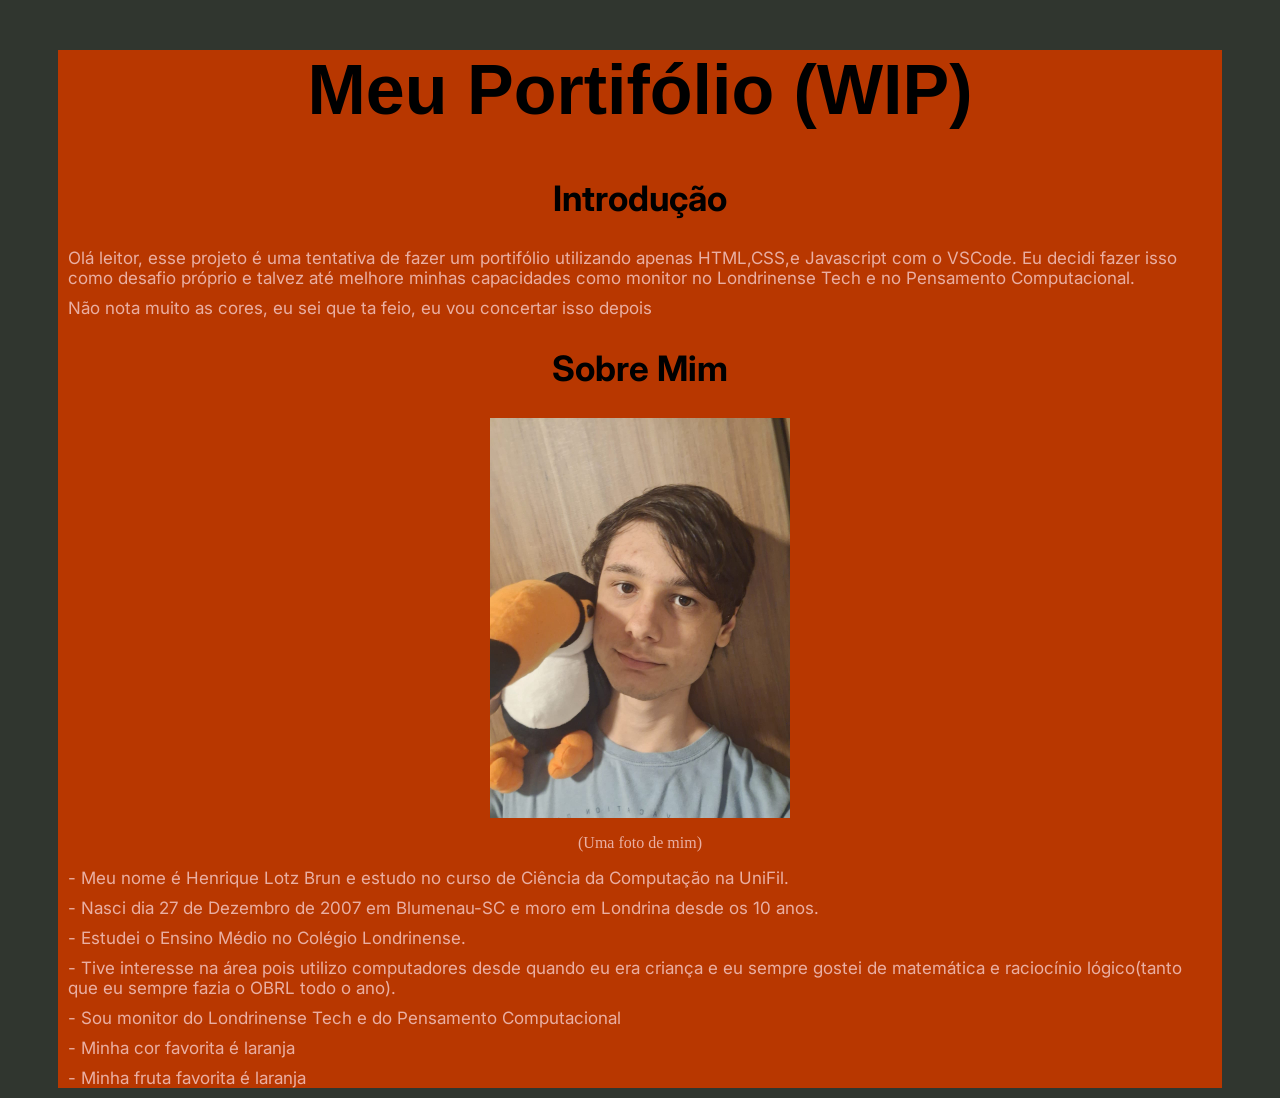
==== index.html @ 9cd91fb3 "Add files via upload" ====
<!DOCTYPE html>
<html lang="en">
<head>
    <meta charset="UTF-8">
    <meta name="viewport" content="width=device-width, initial-scale=1.0">
    <title>Meu site</title>
    <link rel="stylesheet" href="style.css">
    
<link href="https://fonts.googleapis.com/css2?family=Inter:ital,opsz,wght@0,14..32,100..900;1,14..32,100..900&display=swap" rel="stylesheet">
</head>
<body>
    <div id="bckg">
        <div id="Introdução">
        <h1 id="title">Meu Portifólio (WIP)</h1>
        <h2 class="subtitle">Introdução</h2>
        <p class="text1">
            Olá leitor, esse projeto é uma tentativa de fazer um portifólio utilizando apenas
             HTML,CSS,e Javascript com o VSCode. Eu decidi fazer isso como desafio próprio e talvez até melhore 
             minhas capacidades como monitor no Londrinense Tech e no Pensamento Computacional.
        </p>
        <p class="text1">Não nota muito as cores, eu sei que ta feio, eu vou concertar isso depois</p>
        </div>
        <div id="Sobre Mim">
            <h2 class="subtitle">Sobre Mim</h2>
            <div>
                <img src="eu.jpeg" alt="Minha Foto">
                <p class="legenda">(Uma foto de mim)</p>
            </div>
            <p class="text1">
             - Meu nome é Henrique Lotz Brun e estudo no curso de Ciência da Computação na UniFil.
            </p>
            <p class="text1">
             - Nasci dia 27 de Dezembro de 2007 em Blumenau-SC e moro em Londrina desde os 10 anos.
            </p>
            <p class="text1">
              -  Estudei o Ensino Médio no Colégio Londrinense.
            </p> 
            <p class="text1">
              -  Tive interesse na área pois utilizo computadores desde quando eu era criança e 
                eu sempre gostei de matemática e raciocínio lógico(tanto que eu sempre fazia o OBRL todo o ano). 
            </p> 
            <p class="text1">
               - Sou monitor do Londrinense Tech e do Pensamento Computacional
            </p>
            <p class="text1">
               - Minha cor favorita é laranja
            </p>
            <p class="text1">
               - Minha fruta favorita é laranja
            </p>    
        </div>
    </div>
</body>
</html>
---- style.css ----
body{
    background-color: #30362F;
}
#bckg{
    margin-left: 50px;
    margin-right: 50px;
    margin-top: 50px;
    background-color: #B83700;
}
#title{
    color: #000000;
    font-size: 70px;
    text-align: center;
    font-family: "Arimo", sans-serif;
}
.subtitle{
    text-align: center;
    font-size: 35px;
    font-family: "Inter", sans-serif;
}
.text1{
    color: #E9AFA3;
    margin: 10px;
    font-size: 17px;
    font-family: "Inter", sans-serif;
}
.legenda{
    color: #E9AFA3;
    text-align: center;
}
img{
    display: block;
  width: 300px;
  margin-left: auto;
  margin-right: auto;

}
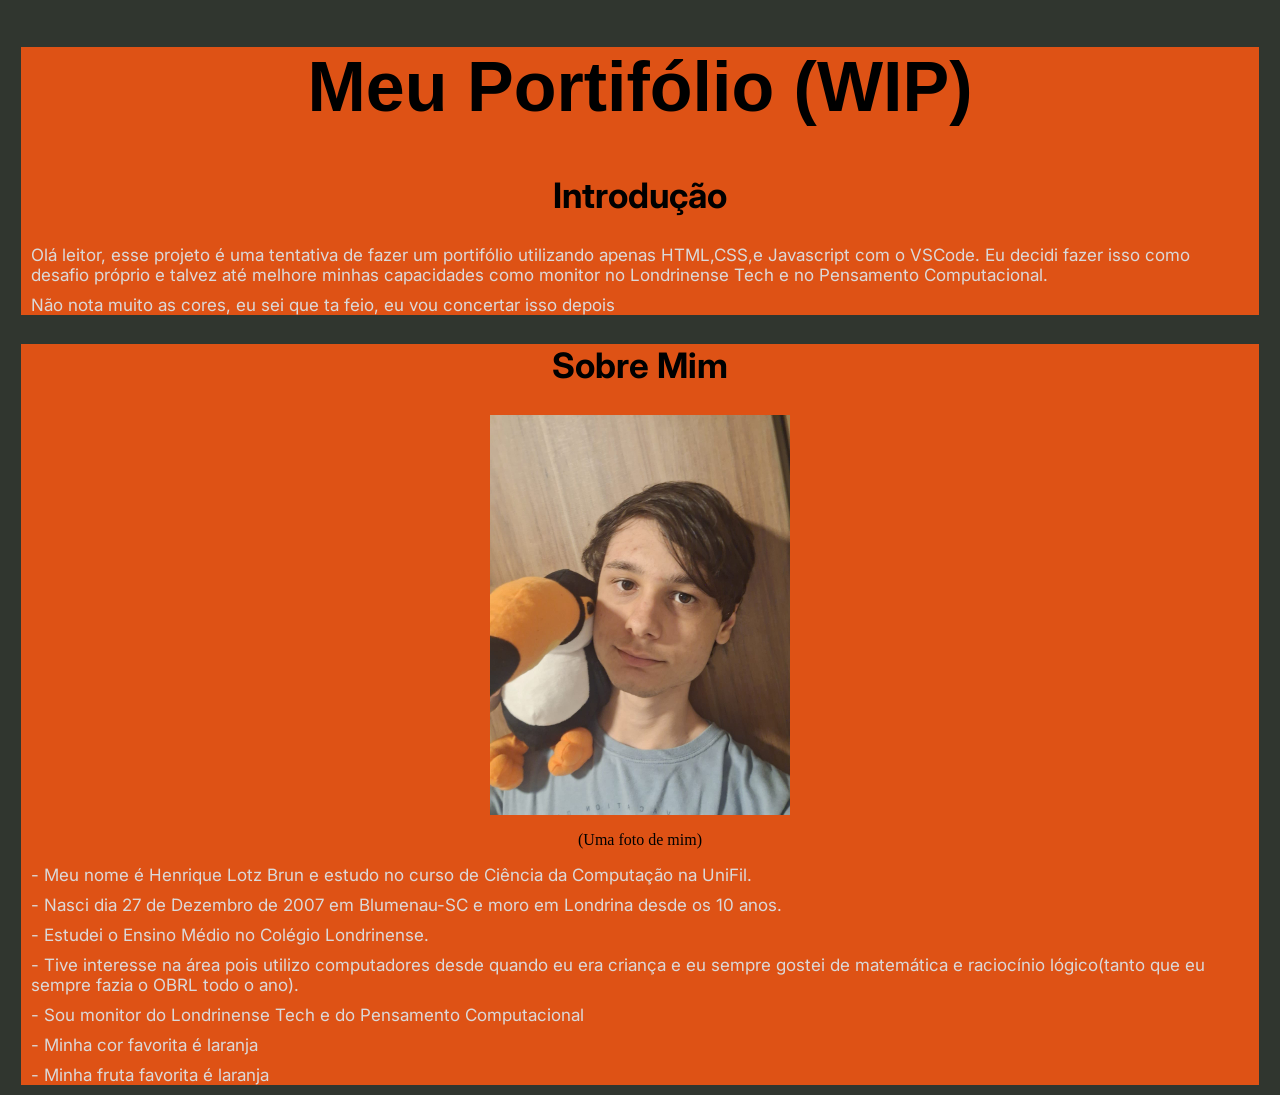
==== commit 272eda3f: "pequenas mudanças" ====
--- a/index.html
+++ b/index.html
@@ -9,21 +9,21 @@
 <link href="https://fonts.googleapis.com/css2?family=Inter:ital,opsz,wght@0,14..32,100..900;1,14..32,100..900&display=swap" rel="stylesheet">
 </head>
 <body>
-    <div id="bckg">
-        <div id="Introdução">
-        <h1 id="title">Meu Portifólio (WIP)</h1>
-        <h2 class="subtitle">Introdução</h2>
-        <p class="text1">
+    <div>
+        <div class="bckg">
+            <h1 id="title">Meu Portifólio (WIP)</h1>
+            <h2 class="subtitle">Introdução</h2>
+            <p class="text1">
             Olá leitor, esse projeto é uma tentativa de fazer um portifólio utilizando apenas
              HTML,CSS,e Javascript com o VSCode. Eu decidi fazer isso como desafio próprio e talvez até melhore 
              minhas capacidades como monitor no Londrinense Tech e no Pensamento Computacional.
-        </p>
-        <p class="text1">Não nota muito as cores, eu sei que ta feio, eu vou concertar isso depois</p>
+            </p>
+             <p class="text1">Não nota muito as cores, eu sei que ta feio, eu vou concertar isso depois</p>
         </div>
-        <div id="Sobre Mim">
+        <div class="bckg">
             <h2 class="subtitle">Sobre Mim</h2>
             <div>
-                <img src="eu.jpeg" alt="Minha Foto">
+                <img src="images/eu.jpeg" alt="Minha Foto">
                 <p class="legenda">(Uma foto de mim)</p>
             </div>
             <p class="text1">
--- a/style.css
+++ b/style.css
@@ -1,11 +1,10 @@
 body{
     background-color: #30362F;
 }
-#bckg{
-    margin-left: 50px;
-    margin-right: 50px;
-    margin-top: 50px;
-    background-color: #B83700;
+.bckg{
+    margin-left: 1%;
+    margin-right: 1%;
+    background-color: #f35613e4;
 }
 #title{
     color: #000000;
@@ -19,13 +18,14 @@
     font-family: "Inter", sans-serif;
 }
 .text1{
-    color: #E9AFA3;
+    color: #dbd9d9;
     margin: 10px;
     font-size: 17px;
     font-family: "Inter", sans-serif;
+    margin: 10px;
 }
 .legenda{
-    color: #E9AFA3;
+    color: #000000;
     text-align: center;
 }
 img{
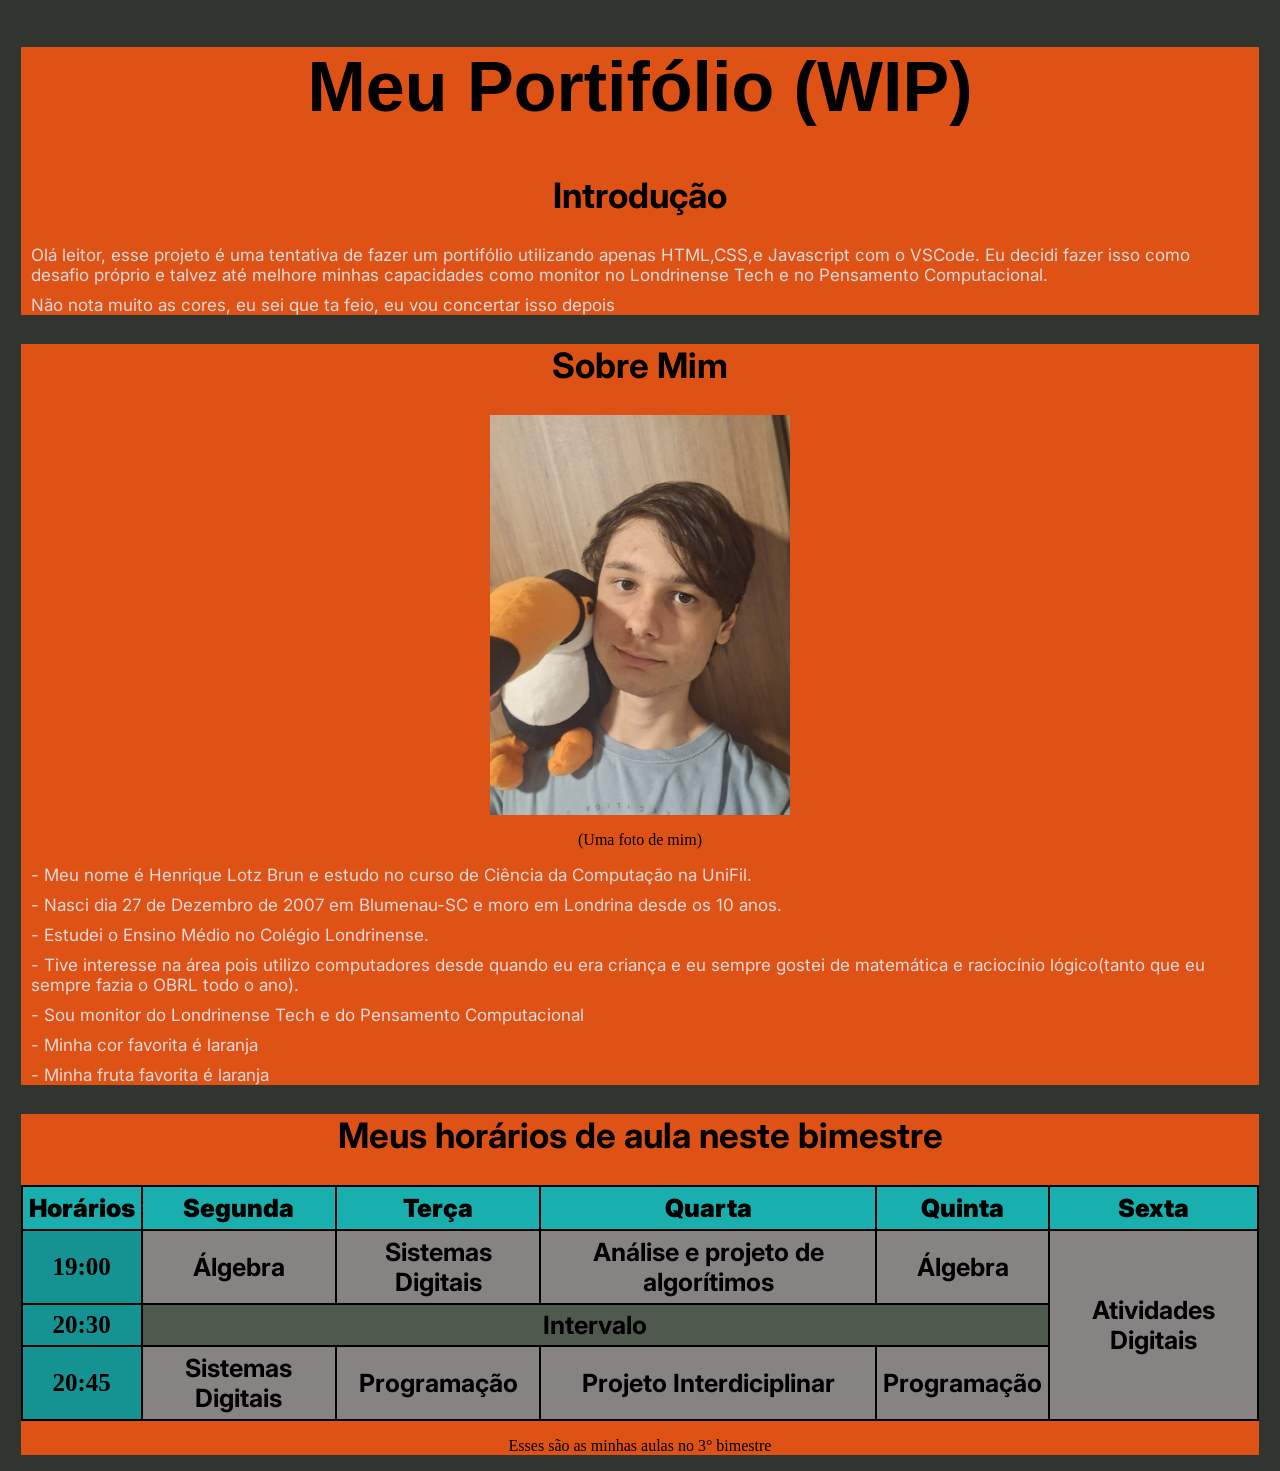
==== commit 1cb0512b: "Adição da tabela de horários" ====
--- a/index.html
+++ b/index.html
@@ -5,14 +5,15 @@
     <meta name="viewport" content="width=device-width, initial-scale=1.0">
     <title>Meu site</title>
     <link rel="stylesheet" href="style.css">
-    
 <link href="https://fonts.googleapis.com/css2?family=Inter:ital,opsz,wght@0,14..32,100..900;1,14..32,100..900&display=swap" rel="stylesheet">
 </head>
 <body>
     <div>
         <div class="bckg">
+            <!-- Introdução -->
             <h1 id="title">Meu Portifólio (WIP)</h1>
             <h2 class="subtitle">Introdução</h2>
+            <!-- Texto da Introdução -->
             <p class="text1">
             Olá leitor, esse projeto é uma tentativa de fazer um portifólio utilizando apenas
              HTML,CSS,e Javascript com o VSCode. Eu decidi fazer isso como desafio próprio e talvez até melhore 
@@ -20,12 +21,15 @@
             </p>
              <p class="text1">Não nota muito as cores, eu sei que ta feio, eu vou concertar isso depois</p>
         </div>
+
         <div class="bckg">
+            <!-- Página Sobre Mim -->
             <h2 class="subtitle">Sobre Mim</h2>
-            <div>
-                <img src="images/eu.jpeg" alt="Minha Foto">
-                <p class="legenda">(Uma foto de mim)</p>
-            </div>
+                <div>
+                    <!-- Minha foto -->
+                    <img src="images/eu.jpeg" alt="Minha Foto">
+                    <p class="legenda">(Uma foto de mim)</p>
+                </div>
             <p class="text1">
              - Meu nome é Henrique Lotz Brun e estudo no curso de Ciência da Computação na UniFil.
             </p>
@@ -50,5 +54,46 @@
             </p>    
         </div>
     </div>
+    <div class="bckg">
+        <h2 class="subtitle">Meus horários de aula neste bimestre</h2>
+        <!-- Meus horários de aula -->
+         <table>
+            <thead>
+                <tr>
+                    <th class="header_tabela">Horários</th>
+                    <th class="header_tabela">Segunda</th>
+                    <th class="header_tabela">Terça</th>
+                    <th class="header_tabela">Quarta</th>
+                    <th class="header_tabela">Quinta</th>
+                    <th class="header_tabela">Sexta</th>
+                </tr>
+            </thead>
+            <tbody>
+                <tr>
+                    <!-- Primeira Aula -->
+                    <th class="horario">19:00</th>
+                    <th class="aulas">Álgebra</th>
+                    <th class="aulas">Sistemas Digitais</th>
+                    <th class="aulas">Análise e projeto de algorítimos</th>
+                    <th class="aulas">Álgebra</th>
+                    <th class="aulas" rowspan="3">Atividades Digitais</th>
+                </tr>
+                <tr>
+                    <th class="horario">20:30</th>
+                    <th id="intervalo" colspan="4">Intervalo</th>
+                </tr>
+                <tr>
+                    <!-- Segunda aula -->
+                    <th class="horario">20:45</th>
+                    <th class="aulas">Sistemas Digitais</th>
+                    <th class="aulas">Programação</th>
+                    <th class="aulas">Projeto Interdiciplinar</th>
+                    <th class="aulas">Programação</th>
+                </tr>
+            </tbody>
+         </table>
+         <p class="legenda">Esses são as minhas aulas no 3° bimestre</p>
+    </div>
+
 </body>
 </html>
--- a/style.css
+++ b/style.css
@@ -1,11 +1,13 @@
 body{
     background-color: #30362F;
 }
+/* Fundo dos textos */
 .bckg{
     margin-left: 1%;
     margin-right: 1%;
     background-color: #f35613e4;
 }
+
 #title{
     color: #000000;
     font-size: 70px;
@@ -24,14 +26,45 @@
     font-family: "Inter", sans-serif;
     margin: 10px;
 }
+
 .legenda{
     color: #000000;
     text-align: center;
 }
+/* Foto de minha pessoa */
 img{
     display: block;
   width: 300px;
   margin-left: auto;
   margin-right: auto;
 
+}
+/* Tabela de horários */
+table{
+    margin-left: auto;
+    margin-right: auto;
+    border: 2px, solid, black;
+    border-collapse: collapse;
+}
+tr, th{
+    padding: 6px;
+    font-size: 25px;
+    border: 2px, solid, black;
+}
+.horario{
+    background-color: rgb(21, 146, 146);
+}
+.aulas{
+    font-family: "Inter", sans-serif;
+    background-color: #878383;
+}
+#intervalo{
+    padding: 2px;
+    font-family: "Inter", sans-serif;
+    background-color: #50594e;
+}
+.header_tabela{
+    font-family: "Inter", sans-serif;
+    font-weight: 1000;
+    background-color: rgb(25, 175, 175);
 }
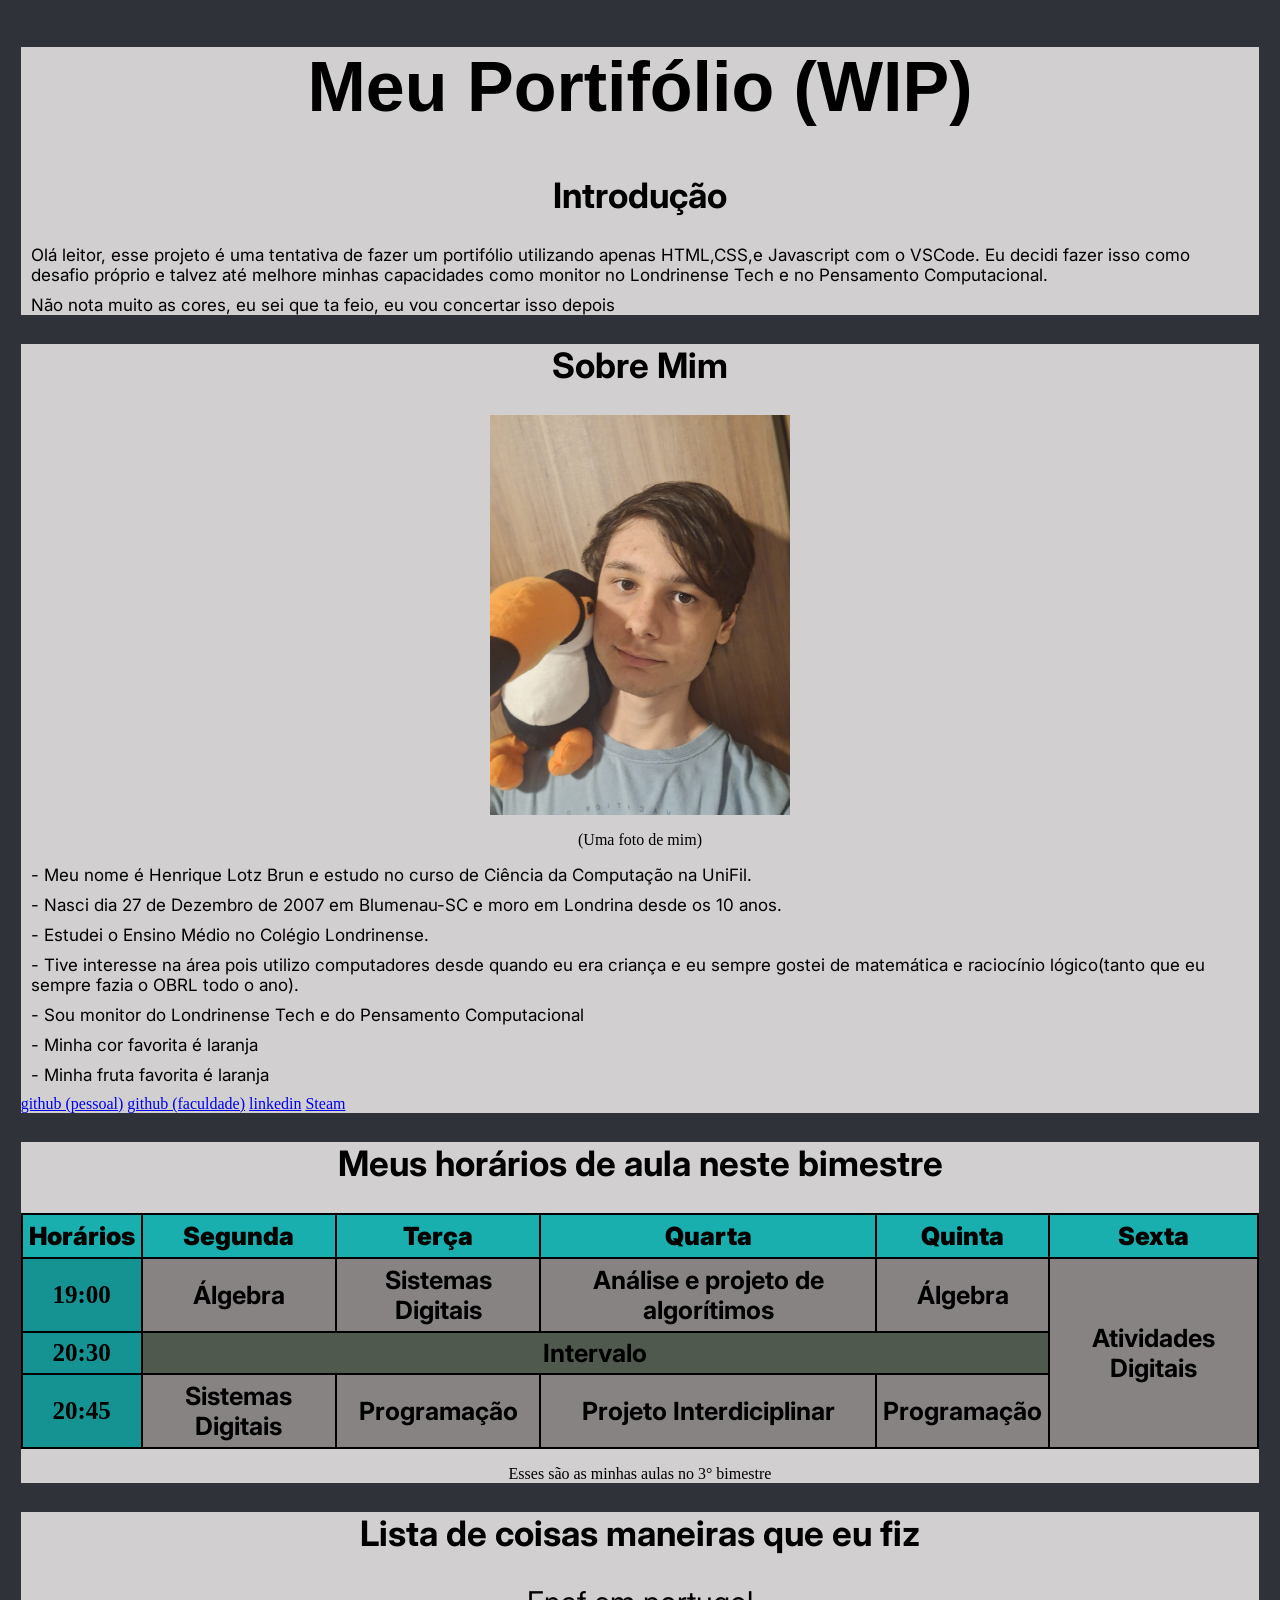
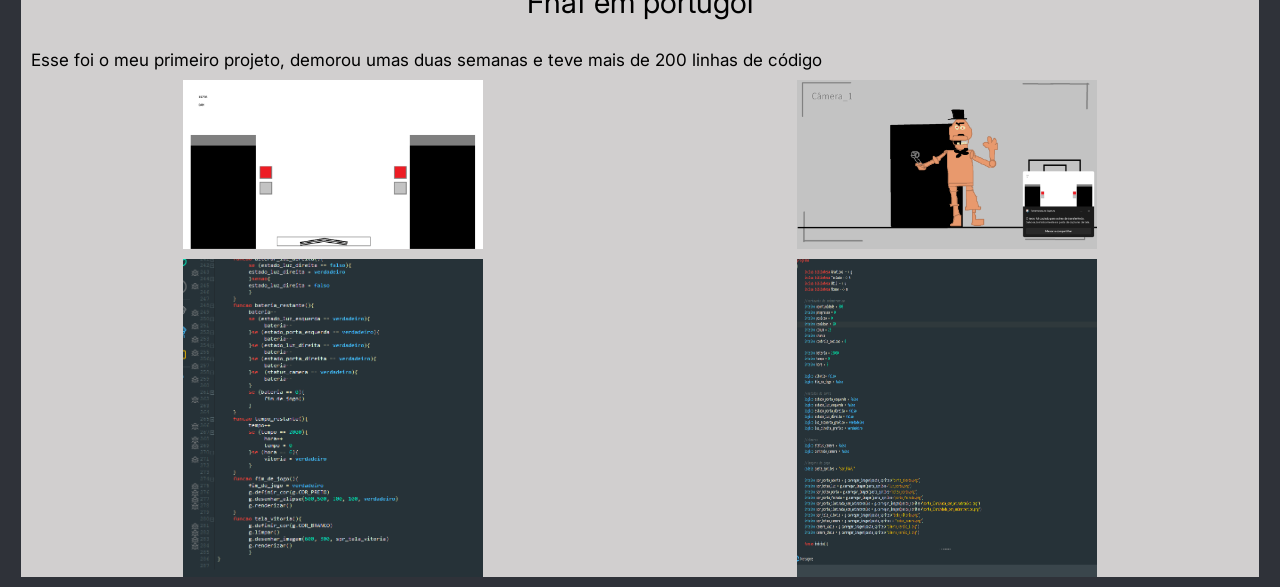
==== commit 9fbc80b5: "Lista de projetos e links" ====
--- a/index.html
+++ b/index.html
@@ -1,63 +1,69 @@
 <!DOCTYPE html>
 <html lang="en">
+
 <head>
     <meta charset="UTF-8">
     <meta name="viewport" content="width=device-width, initial-scale=1.0">
     <title>Meu site</title>
     <link rel="stylesheet" href="style.css">
-<link href="https://fonts.googleapis.com/css2?family=Inter:ital,opsz,wght@0,14..32,100..900;1,14..32,100..900&display=swap" rel="stylesheet">
+    <link
+        href="https://fonts.googleapis.com/css2?family=Inter:ital,opsz,wght@0,14..32,100..900;1,14..32,100..900&display=swap"
+        rel="stylesheet">
 </head>
+
 <body>
-    <div>
-        <div class="bckg">
-            <!-- Introdução -->
-            <h1 id="title">Meu Portifólio (WIP)</h1>
-            <h2 class="subtitle">Introdução</h2>
-            <!-- Texto da Introdução -->
-            <p class="text1">
+    <div class="bckg">
+        <!-- Introdução -->
+        <h1 id="title">Meu Portifólio (WIP)</h1>
+        <h2 class="subtitle">Introdução</h2>
+        <!-- Texto da Introdução -->
+        <p class="text1">
             Olá leitor, esse projeto é uma tentativa de fazer um portifólio utilizando apenas
-             HTML,CSS,e Javascript com o VSCode. Eu decidi fazer isso como desafio próprio e talvez até melhore 
-             minhas capacidades como monitor no Londrinense Tech e no Pensamento Computacional.
-            </p>
-             <p class="text1">Não nota muito as cores, eu sei que ta feio, eu vou concertar isso depois</p>
+            HTML,CSS,e Javascript com o VSCode. Eu decidi fazer isso como desafio próprio e talvez até melhore
+            minhas capacidades como monitor no Londrinense Tech e no Pensamento Computacional.
+        </p>
+        <p class="text1">Não nota muito as cores, eu sei que ta feio, eu vou concertar isso depois</p>
+    </div>
+    </div>
+    <div class="bckg">
+        <!-- Página Sobre Mim -->
+        <h2 class="subtitle">Sobre Mim</h2>
+        <div>
+            <!-- Minha foto -->
+            <img src="images/eu.jpeg" alt="Minha Foto">
+            <p class="legenda">(Uma foto de mim)</p>
         </div>
-
-        <div class="bckg">
-            <!-- Página Sobre Mim -->
-            <h2 class="subtitle">Sobre Mim</h2>
-                <div>
-                    <!-- Minha foto -->
-                    <img src="images/eu.jpeg" alt="Minha Foto">
-                    <p class="legenda">(Uma foto de mim)</p>
-                </div>
-            <p class="text1">
-             - Meu nome é Henrique Lotz Brun e estudo no curso de Ciência da Computação na UniFil.
-            </p>
-            <p class="text1">
-             - Nasci dia 27 de Dezembro de 2007 em Blumenau-SC e moro em Londrina desde os 10 anos.
-            </p>
-            <p class="text1">
-              -  Estudei o Ensino Médio no Colégio Londrinense.
-            </p> 
-            <p class="text1">
-              -  Tive interesse na área pois utilizo computadores desde quando eu era criança e 
-                eu sempre gostei de matemática e raciocínio lógico(tanto que eu sempre fazia o OBRL todo o ano). 
-            </p> 
-            <p class="text1">
-               - Sou monitor do Londrinense Tech e do Pensamento Computacional
-            </p>
-            <p class="text1">
-               - Minha cor favorita é laranja
-            </p>
-            <p class="text1">
-               - Minha fruta favorita é laranja
-            </p>    
-        </div>
+        <p class="text1">
+            - Meu nome é Henrique Lotz Brun e estudo no curso de Ciência da Computação na UniFil.
+        </p>
+        <p class="text1">
+            - Nasci dia 27 de Dezembro de 2007 em Blumenau-SC e moro em Londrina desde os 10 anos.
+        </p>
+        <p class="text1">
+            - Estudei o Ensino Médio no Colégio Londrinense.
+        </p>
+        <p class="text1">
+            - Tive interesse na área pois utilizo computadores desde quando eu era criança e
+            eu sempre gostei de matemática e raciocínio lógico(tanto que eu sempre fazia o OBRL todo o ano).
+        </p>
+        <p class="text1">
+            - Sou monitor do Londrinense Tech e do Pensamento Computacional
+        </p>
+        <p class="text1">
+            - Minha cor favorita é laranja
+        </p>
+        <p class="text1">
+            - Minha fruta favorita é laranja
+        </p>
+        <a href="https://github.com/itssomeone4" target="_blank">github (pessoal)</a>
+        <a href="https://github.com/HenriqueLotz" target="_blank">github (faculdade)</a>
+        <a href="https://www.linkedin.com/in/henrique-lotz-brun-3b336b3b7/" target="_blank">linkedin</a>
+        <a href="https://steamcommunity.com/profiles/76561199248708681/" target="_blank">Steam</a>
     </div>
     <div class="bckg">
         <h2 class="subtitle">Meus horários de aula neste bimestre</h2>
         <!-- Meus horários de aula -->
-         <table>
+        <table>
             <thead>
                 <tr>
                     <th class="header_tabela">Horários</th>
@@ -91,9 +97,25 @@
                     <th class="aulas">Programação</th>
                 </tr>
             </tbody>
-         </table>
-         <p class="legenda">Esses são as minhas aulas no 3° bimestre</p>
+        </table>
+        <p class="legenda">Esses são as minhas aulas no 3° bimestre</p>
     </div>
+    <div class="bckg">
+        <!-- Lista de projetos -->
+        <h2 class="subtitle">Lista de coisas maneiras que eu fiz</h2>
+        <!-- Fnaf em portugol -->
+        <p class="subtitle2">Fnaf em portugol</p>
+        <p class="text1">Esse foi o meu primeiro projeto, demorou umas duas semanas e teve mais de 200 linhas de código
+        </p>
+        <div class="container">
+            <img src="images/imagem_fnafport1.png" alt="imgem1">
+            <img src="images/imagem_fnafport2.png" alt="imagem2">
+        </div>
+        <div class="container">
+            <img src="images/imagem_fnafport3.png" alt="imagem3">
+            <img src="images/imagem_fnafport4.png" alt="imagem4">
+        </div>
+    </div>
+</body>
 
-</body>
 </html>
--- a/style.css
+++ b/style.css
@@ -1,69 +1,93 @@
-body{
-    background-color: #30362F;
+body {
+    background-color: #2f3239;
 }
+
 /* Fundo dos textos */
-.bckg{
+
+.bckg {
     margin-left: 1%;
     margin-right: 1%;
-    background-color: #f35613e4;
+    background-color: #d1cfcf;
+
+}
+.container{
+    display: flex;
+    gap: 10px;
+    margin: 10px;
 }
 
-#title{
+#title {
     color: #000000;
     font-size: 70px;
     text-align: center;
     font-family: "Arimo", sans-serif;
 }
-.subtitle{
+
+.subtitle {
     text-align: center;
     font-size: 35px;
     font-family: "Inter", sans-serif;
 }
-.text1{
-    color: #dbd9d9;
+
+.subtitle2 {
+    text-align: center;
+    font-size: 30px;
+    font-family: "Inter", sans-serif;
+}
+
+.text1 {
+    color: #000000;
     margin: 10px;
     font-size: 17px;
     font-family: "Inter", sans-serif;
     margin: 10px;
 }
 
-.legenda{
+.legenda {
     color: #000000;
     text-align: center;
 }
+
 /* Foto de minha pessoa */
-img{
+img {
     display: block;
-  width: 300px;
-  margin-left: auto;
-  margin-right: auto;
+    width: 300px;
+    margin-left: auto;
+    margin-right: auto;
 
 }
+
 /* Tabela de horários */
-table{
+table {
     margin-left: auto;
     margin-right: auto;
     border: 2px, solid, black;
     border-collapse: collapse;
 }
-tr, th{
+
+tr,
+th {
     padding: 6px;
     font-size: 25px;
     border: 2px, solid, black;
 }
-.horario{
+
+.horario {
     background-color: rgb(21, 146, 146);
 }
-.aulas{
+
+.aulas {
     font-family: "Inter", sans-serif;
     background-color: #878383;
 }
-#intervalo{
+
+#intervalo {
     padding: 2px;
     font-family: "Inter", sans-serif;
     background-color: #50594e;
 }
-.header_tabela{
+
+.header_tabela {
     font-family: "Inter", sans-serif;
     font-weight: 1000;
     background-color: rgb(25, 175, 175);
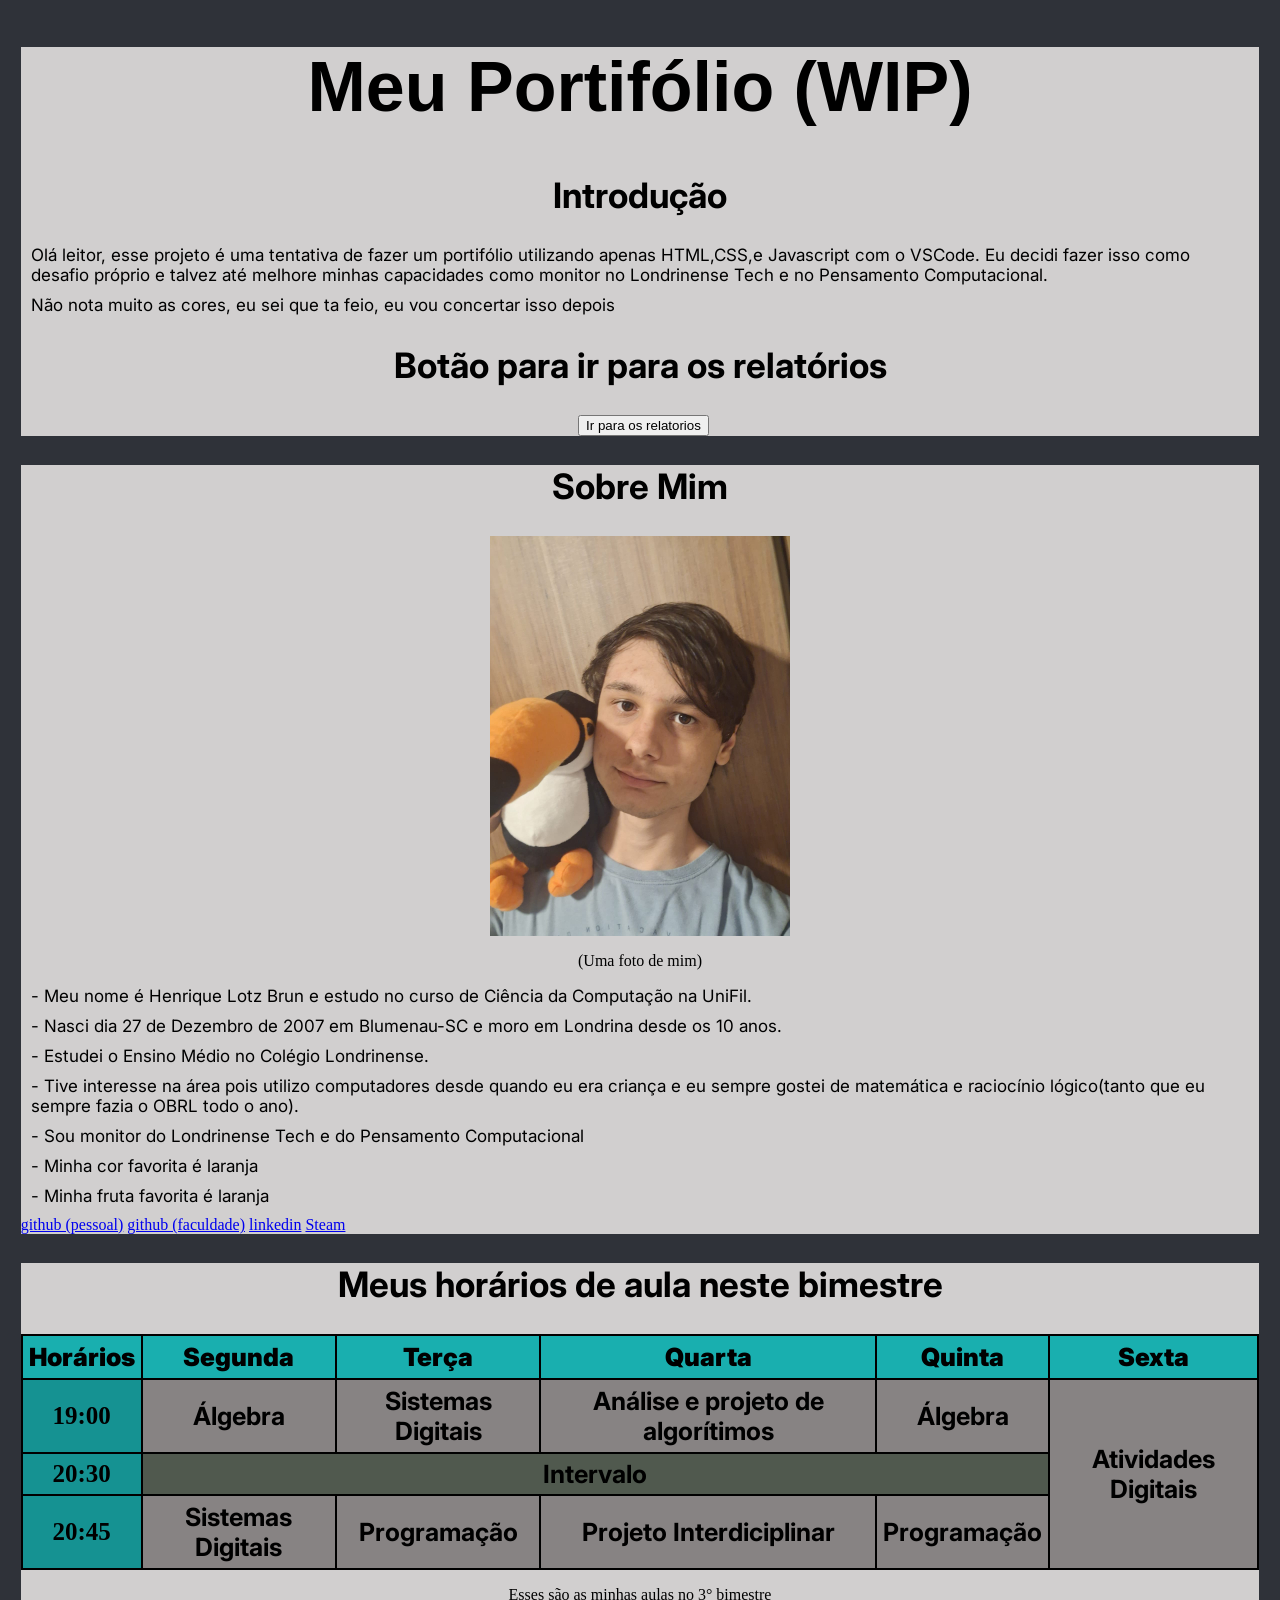
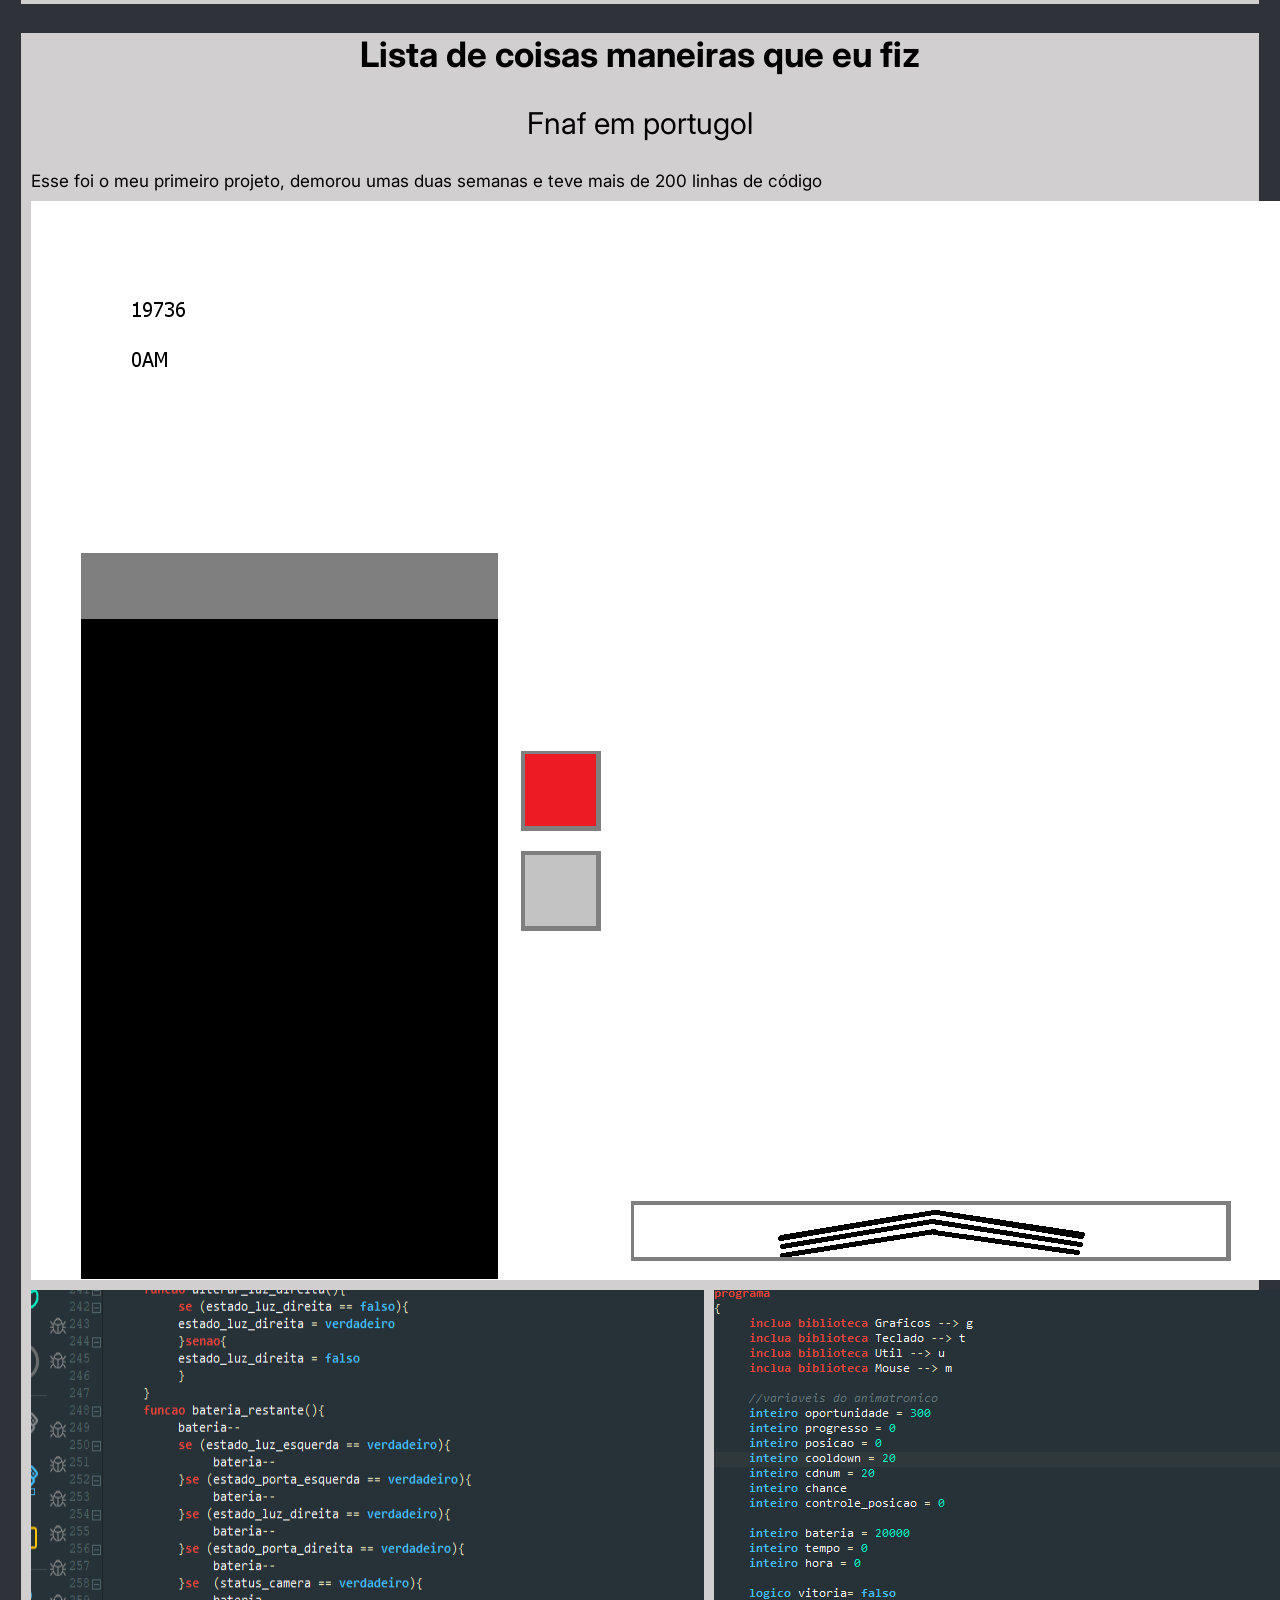
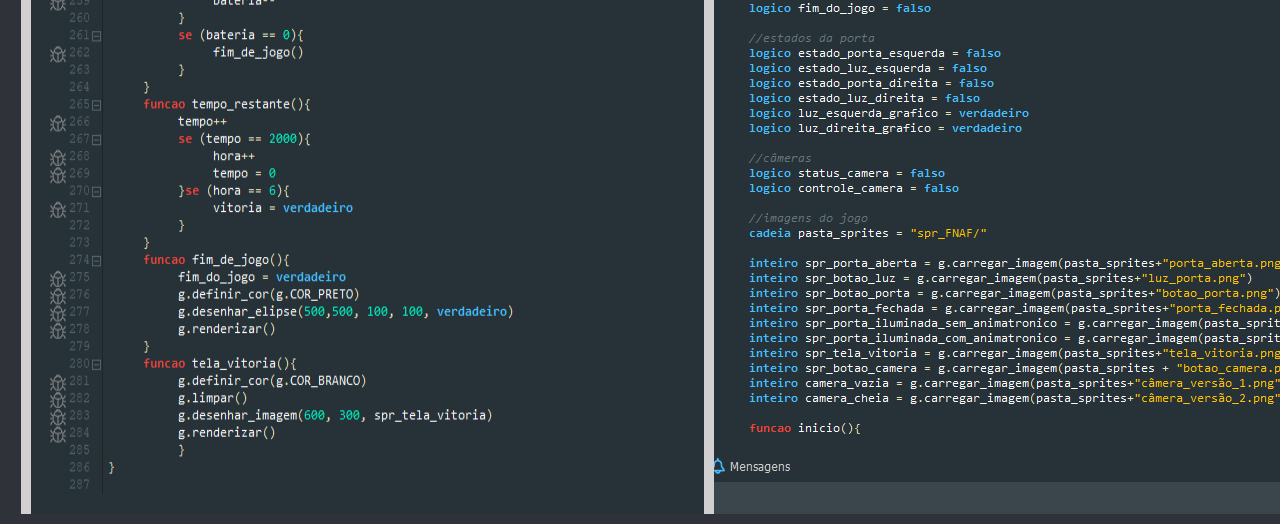
==== commit 3d4d88a0: "Nova página yipeeeee" ====
--- a/index.html
+++ b/index.html
@@ -1,5 +1,5 @@
 <!DOCTYPE html>
-<html lang="en">
+<html lang="pt-br">
 
 <head>
     <meta charset="UTF-8">
@@ -23,16 +23,21 @@
             minhas capacidades como monitor no Londrinense Tech e no Pensamento Computacional.
         </p>
         <p class="text1">Não nota muito as cores, eu sei que ta feio, eu vou concertar isso depois</p>
-    </div>
+        <h2 class="subtitle">Botão para ir para os relatórios</h2>
+
+        <div id="button1" class="buttonStyle">
+            <button id="botaoRelatorio" >Ir para os relatorios</button>
+        </div>
     </div>
     <div class="bckg">
         <!-- Página Sobre Mim -->
         <h2 class="subtitle">Sobre Mim</h2>
         <div>
             <!-- Minha foto -->
-            <img src="images/eu.jpeg" alt="Minha Foto">
+            <img src="images/eu.jpeg" alt="Minha Foto" id="myImg">
             <p class="legenda">(Uma foto de mim)</p>
         </div>
+        <!-- Coisas sobre mim -->
         <p class="text1">
             - Meu nome é Henrique Lotz Brun e estudo no curso de Ciência da Computação na UniFil.
         </p>
@@ -116,6 +121,9 @@
             <img src="images/imagem_fnafport4.png" alt="imagem4">
         </div>
     </div>
+
+    <div class="bckg">
+    </div>
+    <script src="script.js"></script>
 </body>
-
 </html>
--- a/style.css
+++ b/style.css
@@ -16,6 +16,12 @@
     margin: 10px;
 }
 
+.card{
+    display: flex;
+    justify-content: flex-start;
+    margin: 50px
+}
+/* textos */
 #title {
     color: #000000;
     font-size: 70px;
@@ -37,23 +43,31 @@
 
 .text1 {
     color: #000000;
-    margin: 10px;
     font-size: 17px;
     font-family: "Inter", sans-serif;
     margin: 10px;
 }
-
+.textReport{
+    color: #000000;
+    font-size: 17px;
+    font-family: "Inter", sans-serif;
+    margin: 10px;
+    align-self: center;
+}
 .legenda {
     color: #000000;
     text-align: center;
 }
 
-/* Foto de minha pessoa */
-img {
+/* Imagens*/
+#myImg{
     display: block;
     width: 300px;
     margin-left: auto;
     margin-right: auto;
+}
+.placeholder{
+    width: 200px;
 
 }
 
@@ -65,8 +79,7 @@
     border-collapse: collapse;
 }
 
-tr,
-th {
+tr,th {
     padding: 6px;
     font-size: 25px;
     border: 2px, solid, black;
@@ -91,4 +104,9 @@
     font-family: "Inter", sans-serif;
     font-weight: 1000;
     background-color: rgb(25, 175, 175);
-}+}
+#button1{
+    margin-left: 45%;
+}
+
+
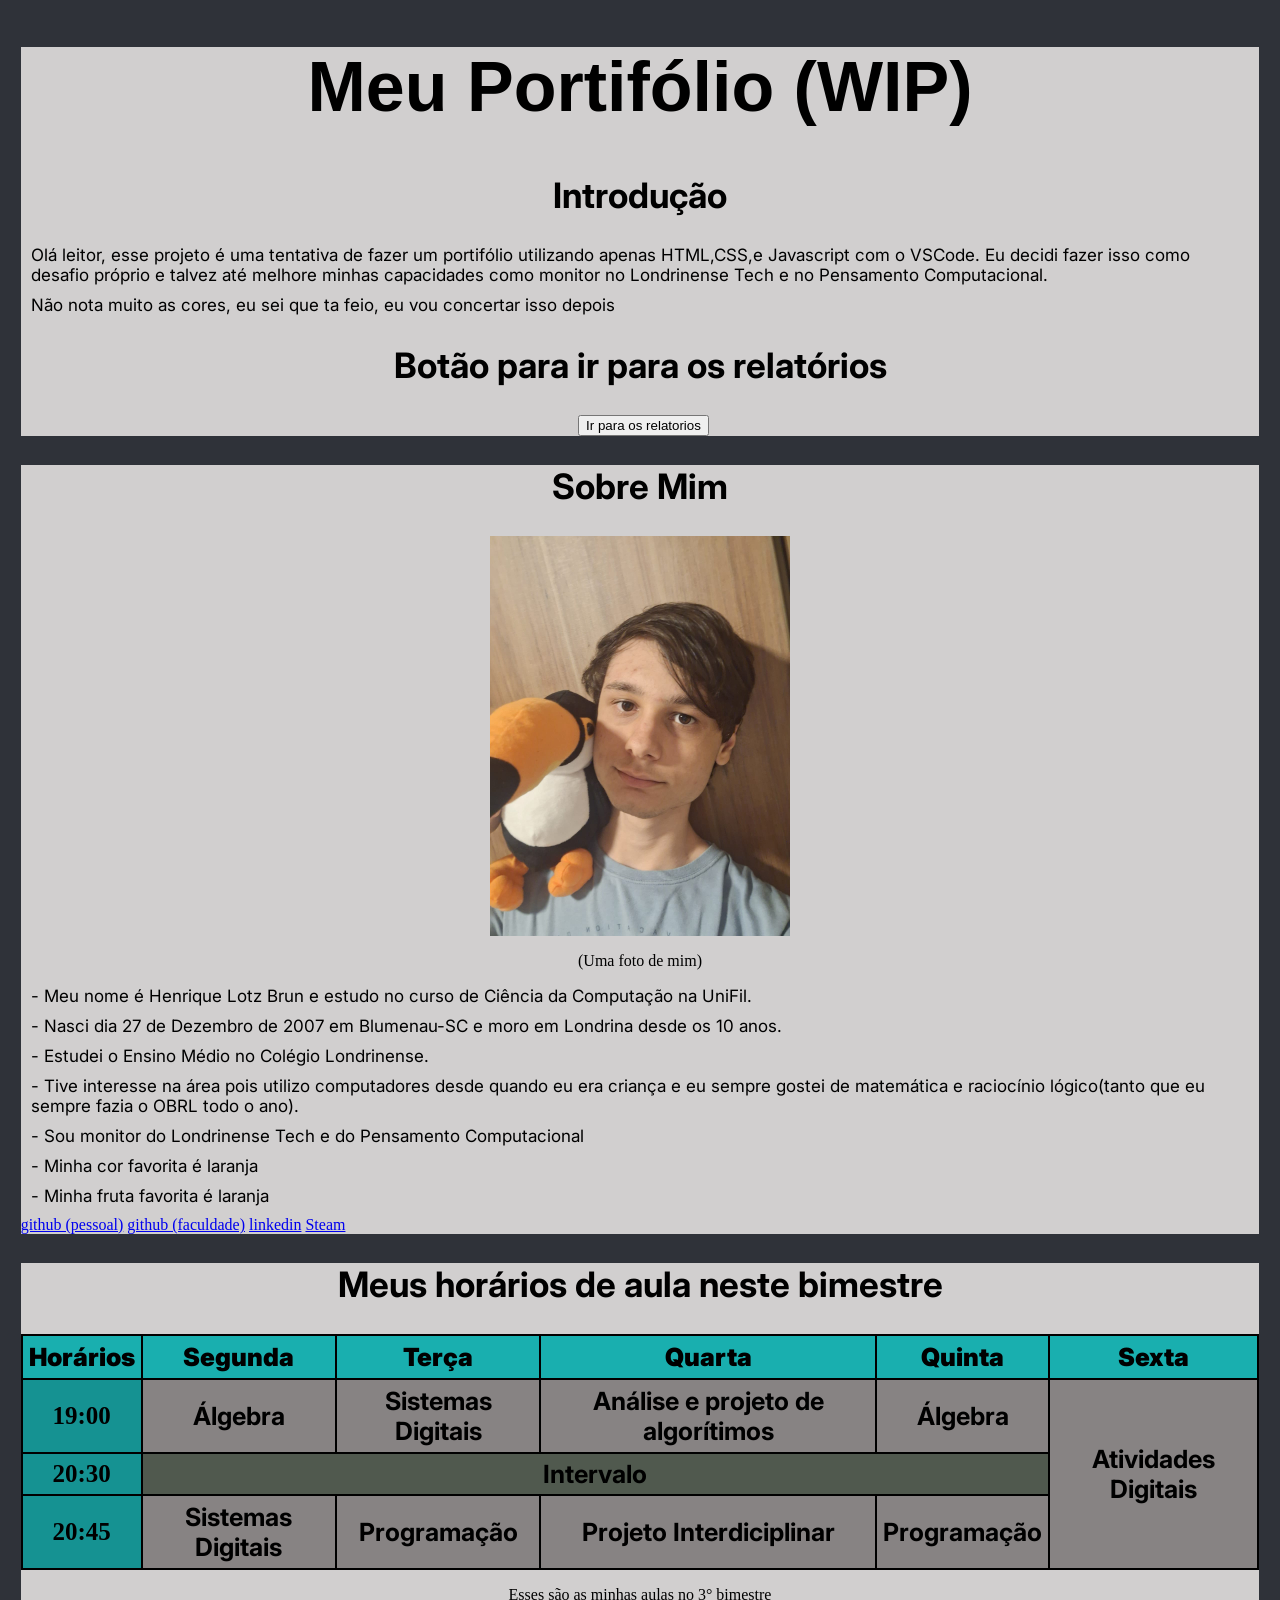
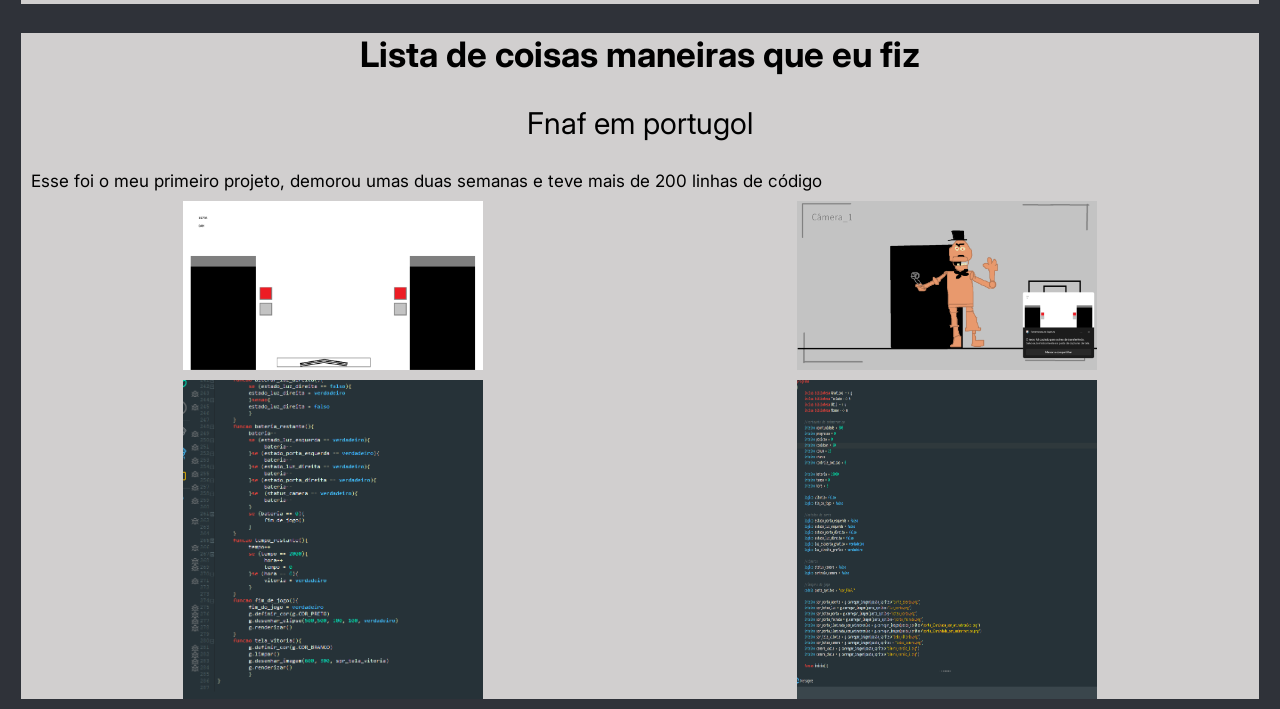
==== commit 8a3d6092: "Nova página yipeeeee" ====
--- a/index.html
+++ b/index.html
@@ -113,12 +113,12 @@
         <p class="text1">Esse foi o meu primeiro projeto, demorou umas duas semanas e teve mais de 200 linhas de código
         </p>
         <div class="container">
-            <img src="images/imagem_fnafport1.png" alt="imgem1">
-            <img src="images/imagem_fnafport2.png" alt="imagem2">
+            <img src="images/imagem_fnafport1.png" alt="imgem1" class="imageFnaf">
+            <img src="images/imagem_fnafport2.png" alt="imagem2" class="imageFnaf">
         </div>
         <div class="container">
-            <img src="images/imagem_fnafport3.png" alt="imagem3">
-            <img src="images/imagem_fnafport4.png" alt="imagem4">
+            <img src="images/imagem_fnafport3.png" alt="imagem3" class="imageFnaf" >
+            <img src="images/imagem_fnafport4.png" alt="imagem4" class="imageFnaf">
         </div>
     </div>
 
--- a/style.css
+++ b/style.css
@@ -66,6 +66,12 @@
     margin-left: auto;
     margin-right: auto;
 }
+.imageFnaf{
+    display: block;
+    width: 300px;
+    margin-left: auto;
+    margin-right: auto;
+}
 .placeholder{
     width: 200px;
 
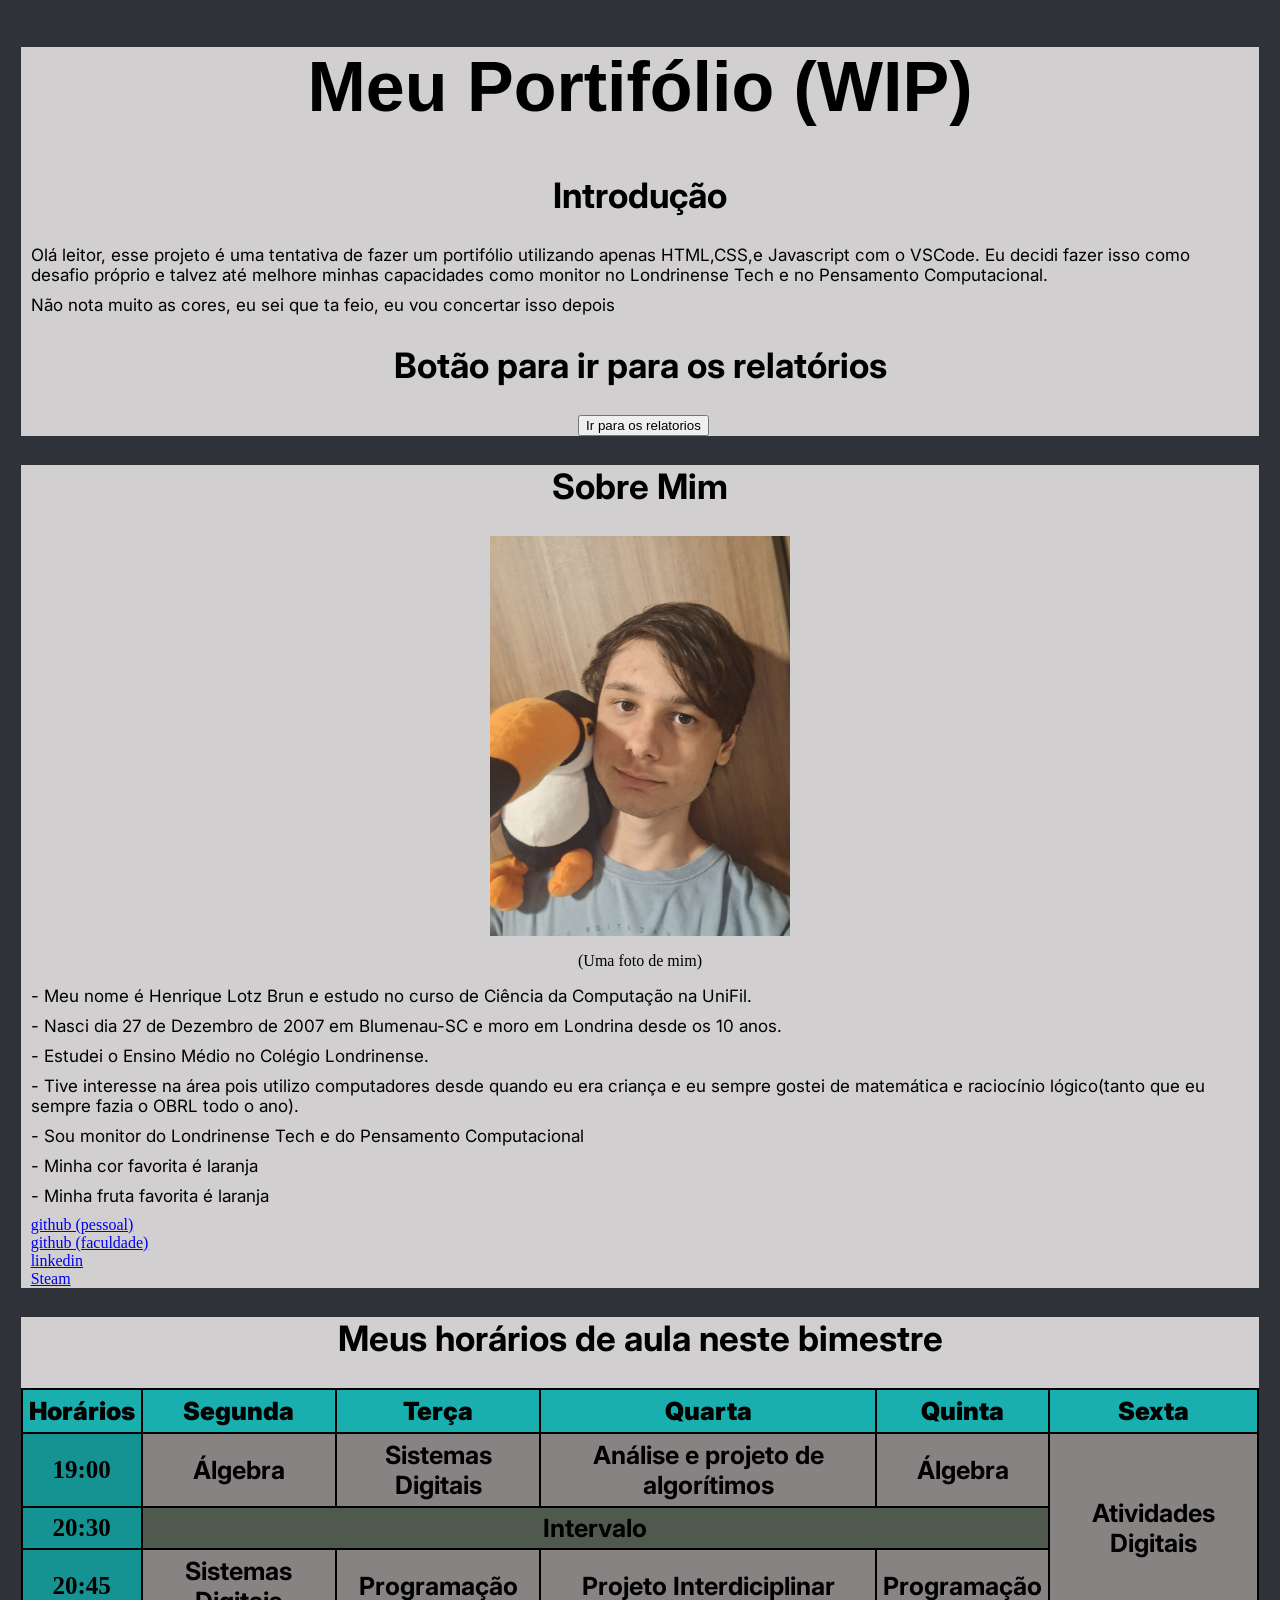
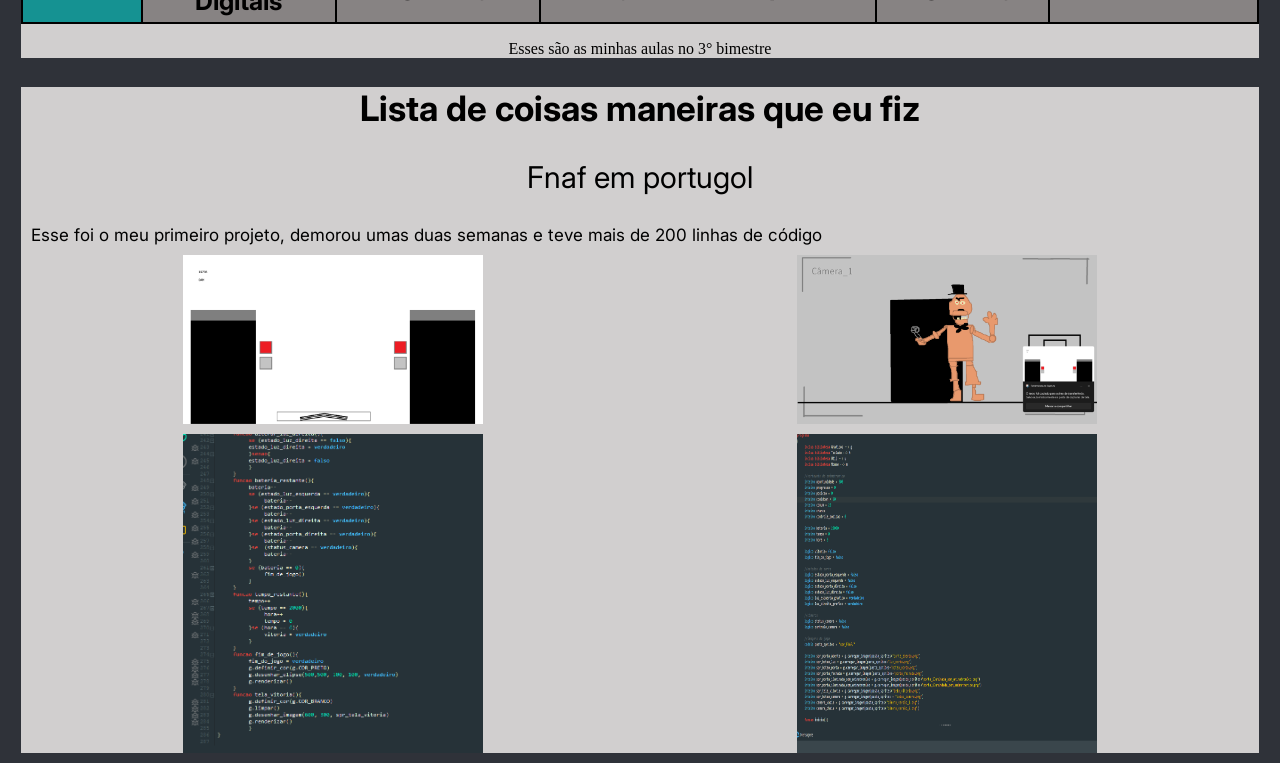
==== commit 30ee0e8c: "Atualização dos relatórios" ====
--- a/index.html
+++ b/index.html
@@ -60,10 +60,10 @@
         <p class="text1">
             - Minha fruta favorita é laranja
         </p>
-        <a href="https://github.com/itssomeone4" target="_blank">github (pessoal)</a>
-        <a href="https://github.com/HenriqueLotz" target="_blank">github (faculdade)</a>
-        <a href="https://www.linkedin.com/in/henrique-lotz-brun-3b336b3b7/" target="_blank">linkedin</a>
-        <a href="https://steamcommunity.com/profiles/76561199248708681/" target="_blank">Steam</a>
+        <a href="https://github.com/itssomeone4" target="_blank">github (pessoal)</a> <br>
+        <a href="https://github.com/HenriqueLotz" target="_blank">github (faculdade)</a><br>
+        <a href="https://www.linkedin.com/in/henrique-lotz-brun-3b336b3b7/" target="_blank">linkedin</a><br>
+        <a href="https://steamcommunity.com/profiles/76561199248708681/" target="_blank">Steam</a><br>
     </div>
     <div class="bckg">
         <h2 class="subtitle">Meus horários de aula neste bimestre</h2>
@@ -124,6 +124,6 @@
 
     <div class="bckg">
     </div>
-    <script src="script.js"></script>
+    <script src="scripts/script.js"></script>
 </body>
 </html>
--- a/style.css
+++ b/style.css
@@ -115,4 +115,6 @@
     margin-left: 45%;
 }
 
-
+a {
+    margin: 10px;
+}
